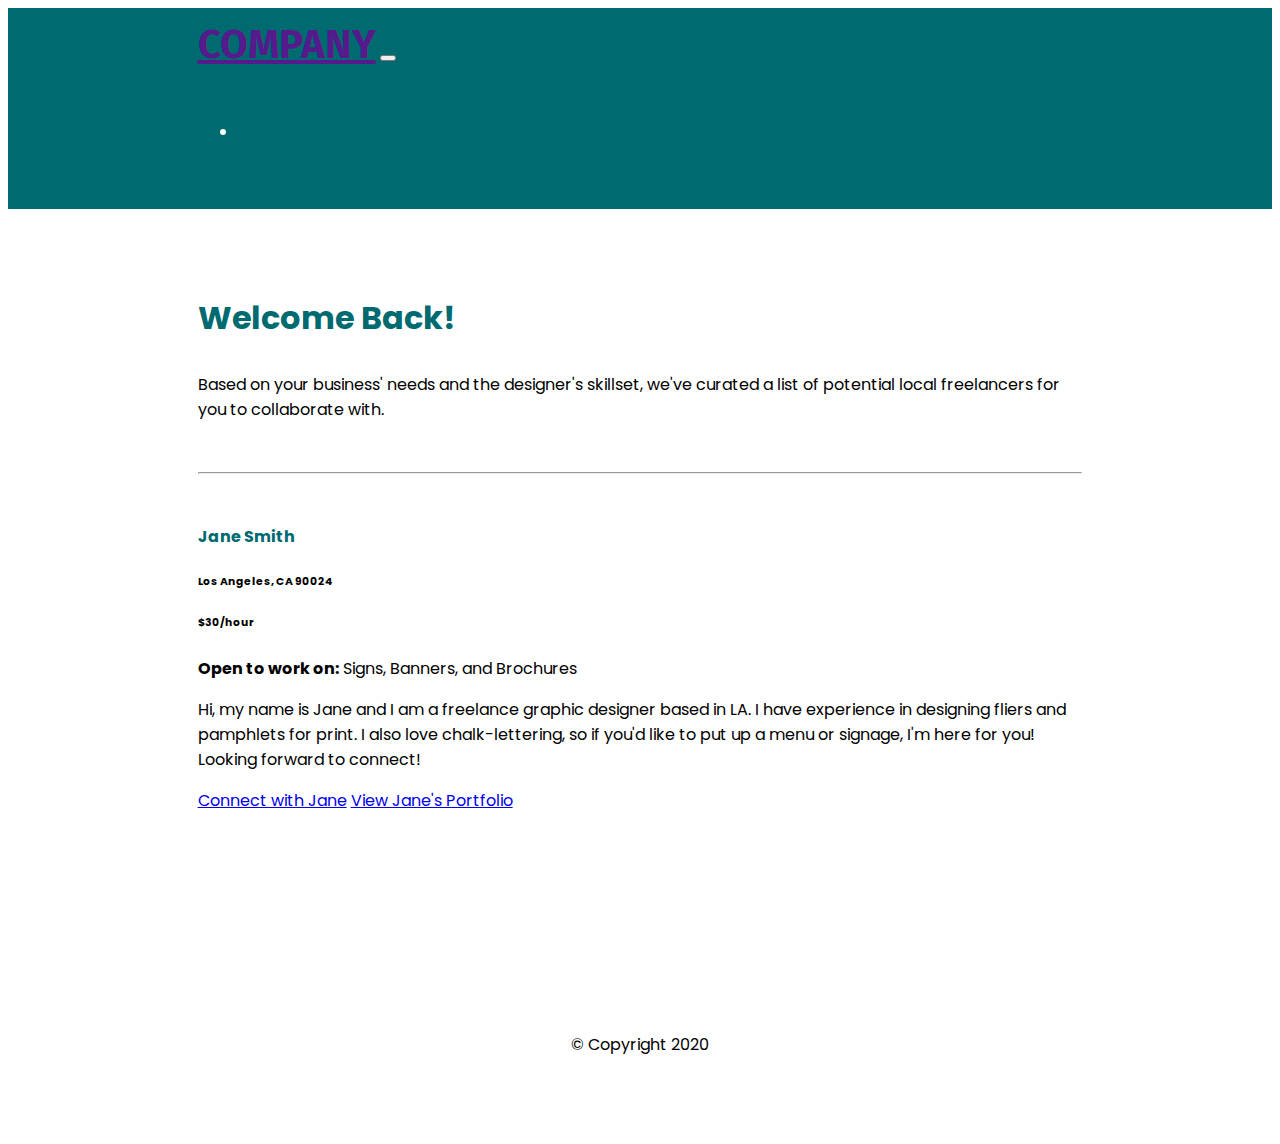
==== dashboard.html @ b7f64ef1 "add dashboard files" ====
<!DOCTYPE html>
<html>

<head>
  <meta charset="utf-8">
  <title>Hobby Hacks</title>

  <!-- Google Fonts -->
  <link href="https://fonts.googleapis.com/css2?family=Fira+Sans&family=Poppins:wght@400;600;700;800&display=swap" rel="stylesheet">


  <!-- CSS Stylesheets -->
  <link rel="stylesheet" href="https://stackpath.bootstrapcdn.com/bootstrap/4.5.0/css/bootstrap.min.css" integrity="sha384-9aIt2nRpC12Uk9gS9baDl411NQApFmC26EwAOH8WgZl5MYYxFfc+NcPb1dKGj7Sk" crossorigin="anonymous">
  <link rel="stylesheet" href="styles.css">
  <link rel="stylesheet" href="dashboard.css">

  <!-- Font Awesome -->
  <link rel="stylesheet" href="https://use.fontawesome.com/releases/v5.14.0/css/all.css" integrity="sha384-HzLeBuhoNPvSl5KYnjx0BT+WB0QEEqLprO+NBkkk5gbc67FTaL7XIGa2w1L0Xbgc" crossorigin="anonymous">

</head>

<body>

  <section class="colored-section" id="navigation">
    <div class="container-fluid">

      <!-- Nav Bar -->
      <nav class="navbar navbar-expand-lg navbar-dark">
        <a class="navbar-brand" href="">COMPANY</a>
        <button class="navbar-toggler" type="button" data-toggle="collapse" data-target="#navbarSupportedContent" aria-controls="navbarSupportedContent" aria-expanded="false" aria-label="Toggle navigation">
          <span class="navbar-toggler-icon"></span>
        </button>
        <div class="collapse navbar-collapse" id="navbarSupportedContent">
          <ul class="navbar-nav ml-auto">
            <li class="nav-item">
              <a class="nav-link" href="#footer"><i class="profile fas fa-user-circle"></i></a>
            </li>
          </ul>
        </div>
      </nav>

    </div>
  </section>

  <section>
    <div class="container-fluid">
      <h1>Welcome Back!</h1>
      <p class="lead">
        Based on your business' needs and the designer's skillset, we've curated a list of potential local freelancers for you to collaborate with.
      </p>
      <hr />
      <div class="results">
        
        <!-- Wrap this in a for loop -->
        <div class="card">
          <div class="card-header">
            <h4>Jane Smith</h4>
          </div>
          <div class="card-body">
            <h6 class="card-title"><i class="fas fa-map-marker-alt"></i> Los Angeles, CA 90024</h6>
            <h6 class="card-title"><i class="fas fa-star"></i> $30/hour</h6>
            <p class="card-text"><strong>Open to work on:</strong> Signs, Banners, and Brochures</p>
            <p>Hi, my name is Jane and I am a freelance graphic designer based in LA.
              I have experience in designing fliers and pamphlets for print.
              I also love chalk-lettering, so if you'd like to put up a menu or signage,
              I'm here for you! Looking forward to connect!</p>
            <a href="#" class="btn btn-info">Connect with Jane</a>
            <a href="#" class="btn btn-outline-info">View Jane's Portfolio</a>
          </div>
        </div>

      </div>
    </div>
  </section>


  <!-- Footer -->

  <footer class="white-section" id="footer">
    <div class="container-fluid">
      <i class="footer-icon fab fa-twitter"></i>
      <i class="footer-icon fab fa-facebook-f"></i>
      <i class="footer-icon fab fa-instagram"></i>
      <i class="footer-icon fas fa-envelope"></i>
      <p>© Copyright 2020</p>
    </div>
  </footer>

  <!-- Bootstrap Scripts -->
  <!-- jQuery first, then Popper.js, then Bootstrap JS -->
  <script src="https://code.jquery.com/jquery-3.5.1.slim.min.js" integrity="sha384-DfXdz2htPH0lsSSs5nCTpuj/zy4C+OGpamoFVy38MVBnE+IbbVYUew+OrCXaRkfj" crossorigin="anonymous"></script>
  <script src="https://cdn.jsdelivr.net/npm/popper.js@1.16.0/dist/umd/popper.min.js" integrity="sha384-Q6E9RHvbIyZFJoft+2mJbHaEWldlvI9IOYy5n3zV9zzTtmI3UksdQRVvoxMfooAo" crossorigin="anonymous"></script>
  <script src="https://stackpath.bootstrapcdn.com/bootstrap/4.5.0/js/bootstrap.min.js" integrity="sha384-OgVRvuATP1z7JjHLkuOU7Xw704+h835Lr+6QL9UvYjZE3Ipu6Tp75j7Bh/kR0JKI" crossorigin="anonymous"></script>

</body>

</html>
---- styles.css ----
body {
  font-family: "Poppins";
  text-align: center;
}

h1, h2, h3, h4, h5, h6 {
  font-weight: 700;
}

/* Headings */
.big-heading {
  font-family: "Poppins";
  font-weight: 700;
  font-size: 3.5rem;
  line-height: 1.5;
}

/* Containers */
.container-fluid {
  padding: 7% 15%;
}

/* Sections */
.colored-section {
  background-color: #006a71;
  color: #fff;
}

.white-section {
  background-color: white;
}

/* Navigation Bar */
#home.navbar {
  padding: 0 0 4.5rem 0;
}

.navbar {
  padding: 0 0 1.5rem 0;
}

.navbar-brand {
  font-family: "Fira Sans";
  font-size: 2.5rem;
  font-weight: bold;
}

.profile {
  font-size: 3rem;
}

#navigation .container-fluid {
  padding: 1% 15%;
  text-align: left;
}

/* Title Section */
#title .container-fluid {
  padding: 3% 15% 7%;
  text-align: left;
}

.top-btn {
  margin: 5% 3% 5% 0;
}

.get-started.top-btn {
  background-color: #d3de32;
  border: 0px solid transparent;
  color: #006a71;
}

.get-started.top-btn:hover {
  background-color: #F7FF87;
  border: 0px solid transparent;
  color: #006a71;
}

.login.top-btn {
  border: solid 1px #ffffdd;
  color: #ffffdd;
}

.login.top-btn:hover {
  border: solid 1px #ffffdd;
  background-color: #ffffdd;
  color: #006a71;
}

/* Title Image */
.title-image {
  width: 350px;
  height: 350px;
  position: relative;
  right: 7%;
  border-radius: 100%;
}

/* Features */
#features {
  position: relative;
}

.features-title {
  font-size: 1.5rem;
}

.feature-box {
  padding: 5%;
}

.features-desc {
  color: #AFAFAF;
}

.features-icon {
  color: #d3de32;
  font-size: 4rem;
  margin-bottom: 1.5rem;
}

.features-icon:hover {
  color: #B5BF25;
}

/* Footer Section */
.footer-icon {
  display: inline-block;
  font-size: 20px;
  margin: 10px 10px;
}
---- dashboard.css ----
body {
  text-align: left;
}

h1,h4 {
  color: #006a71;
}

.container-fluid {
  padding: 5% 15%;
}

.lead {
  margin: 30px 0 50px;
}

.results{
  margin: 50px 0;
}

.card {
  margin-bottom:40px;
  border: 0 solid #fff;
}

.card-header{
  background-color:transparent;
  border: 0 solid #fff;
  padding: 0 20px 0 0;
}

.card-header h4{
  margin:0;
}

.card-body{
  padding-left: 0;
}

#footer {
  text-align: center;
}
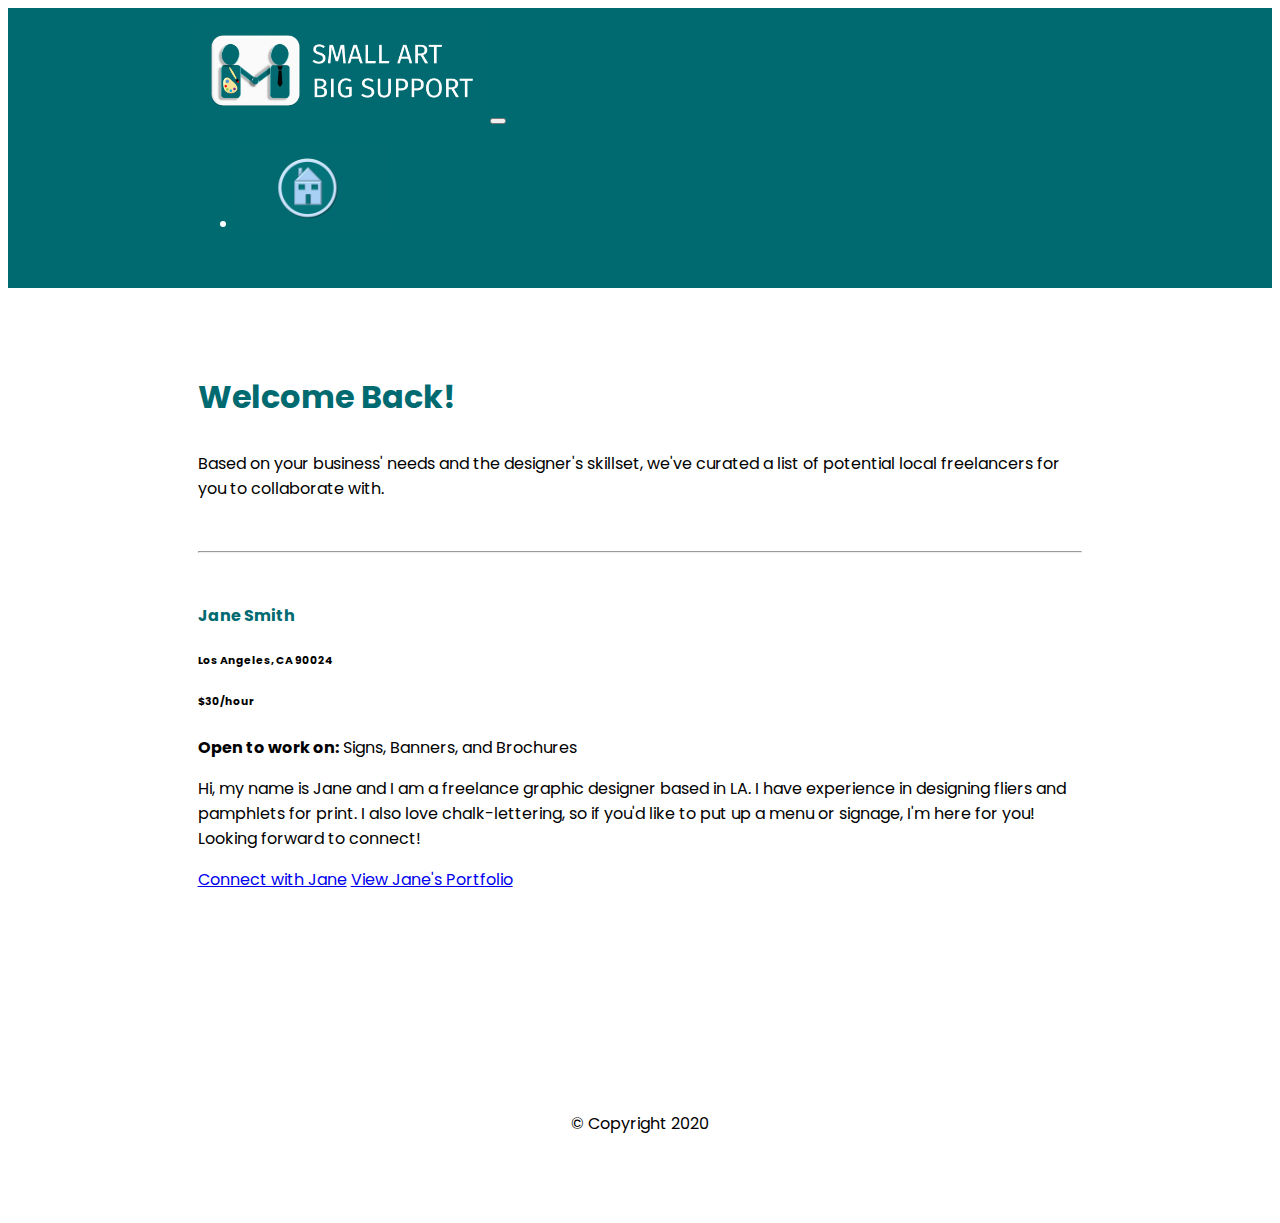
==== commit 3cdf16d6: "added home button" ====
--- a/dashboard.html
+++ b/dashboard.html
@@ -26,15 +26,16 @@
 
       <!-- Nav Bar -->
       <nav class="navbar navbar-expand-lg navbar-dark">
-        <a class="navbar-brand" href="">COMPANY</a>
+        <img alt="Logo" src="./logo.png" height="100">
         <button class="navbar-toggler" type="button" data-toggle="collapse" data-target="#navbarSupportedContent" aria-controls="navbarSupportedContent" aria-expanded="false" aria-label="Toggle navigation">
           <span class="navbar-toggler-icon"></span>
         </button>
         <div class="collapse navbar-collapse" id="navbarSupportedContent">
           <ul class="navbar-nav ml-auto">
             <li class="nav-item">
-              <a class="nav-link" href="#footer"><i class="profile fas fa-user-circle"></i></a>
-            </li>
+			<a  href="./index.html"><img alt="Home" src="./Home.jpg"
+                width="150" height="85" class="home"></a>
+				</li>
           </ul>
         </div>
       </nav>
--- a/styles.css
+++ b/styles.css
@@ -129,3 +129,15 @@
   font-size: 20px;
   margin: 10px 10px;
 }
+
+.profile_2 {
+  font-size: 20px;
+  margin-left: auto;
+  margin-right: auto;
+  text-align: left;
+  padding-left: 500px;
+}
+
+.home:hover {
+  opacity: 50%;
+}